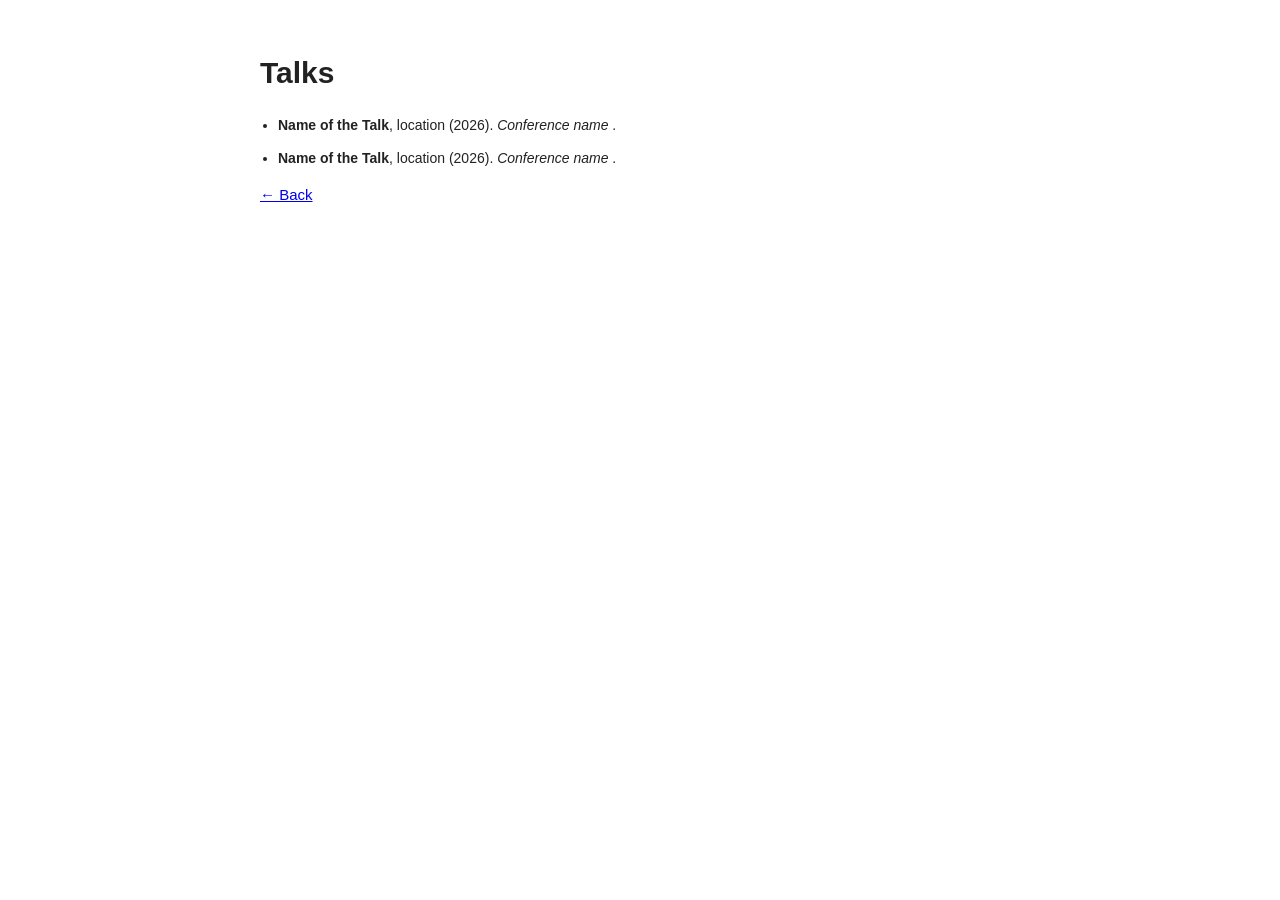
==== contributions.html @ 5d31e6c9 "Create contributions.html" ====
<!DOCTYPE html>
<html>
<head>
  <title>Contributions</title>
  <link rel="stylesheet" href="style.css">
</head>

<body>
  <div class="container">

    <h1>Talks</h1>

    <ul class="pubs">
      <li>
        <b>Name of the Talk</b>, location (2026).
        <i>Conference name </i>.
      </li>

      <li>
        <b>Name of the Talk</b>, location (2026).
        <i>Conference name </i>.
      </li>
    </ul>

    <a href="index.html">← Back</a>

  </div>
</body>
</html>
---- style.css ----
body {
  font-family: -apple-system, BlinkMacSystemFont, "Segoe UI", Roboto, Helvetica, Arial, sans-serif;
  background: #ffffff;
  color: #222;
  line-height: 1.5;
  font-size: 15px;
}

.container {
  width: 760px;
  margin: 50px auto;
}

/* Header */
header h1 {
  font-size: 34px;
  font-weight: 600;
  margin-bottom: 6px;
}

/* Navigation */
nav {
  margin-bottom: 25px;
}

nav a {
  margin-right: 18px;
  text-decoration: none;
  color: #555;
  font-size: 14px;
}

nav a:hover {
  color: #000;
}

/* Layout */
.about {
  display: flex;
  gap: 50px;
}

.left {
  width: 180px;
}

.right {
  flex: 1;
  font-size: 15px;
}

/* Profile image */
.profile {
  width: 160px;
  border-radius: 4px;
  margin-bottom: 12px;
}

/* Info text */
.info {
  font-size: 13px;
  color: #666;
  line-height: 1.4;
  margin-bottom: 12px;
}

.location {
  display: inline-flex;
  align-items: center;
  gap: 5px;
}

.location i {
  font-size: 12px;
  color: #888;
}

/* Links */
.links {
  margin-top: 8px;
}

.links a {
  display: flex;
  align-items: center;
  gap: 7px;

  text-decoration: none;
  color: #666;
  font-size: 13px;

  margin-bottom: 5px;
}

.links i {
  width: 14px;
  text-align: center;
  font-size: 12px;
  color: #888;
}

.links a:hover {
  color: #000;
}

/* Section titles */
h2 {
  margin-top: 45px;
  font-size: 20px;
  font-weight: 600;
}

/* Publications */
.pubs {
  padding-left: 18px;
}

.pubs li {
  margin-bottom: 12px;
  font-size: 14px;
  line-height: 1.5;
}
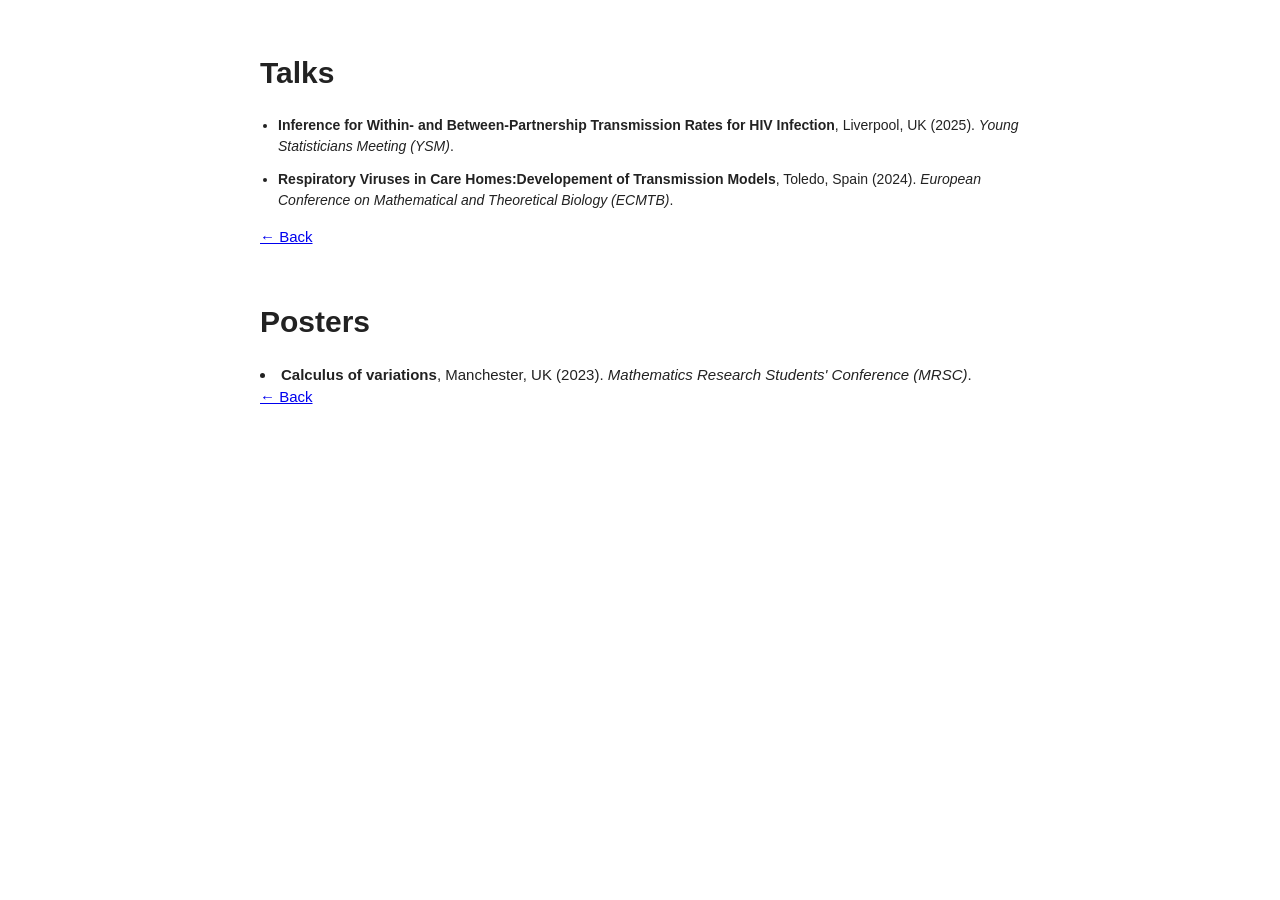
==== commit a7c6e1cd: "Update contributions.html" ====
--- a/contributions.html
+++ b/contributions.html
@@ -12,13 +12,27 @@
 
     <ul class="pubs">
       <li>
-        <b>Name of the Talk</b>, location (2026).
-        <i>Conference name </i>.
+        <b>Inference for Within- and Between-Partnership Transmission Rates for HIV Infection</b>, Liverpool, UK (2025).
+        <i>Young Statisticians Meeting (YSM)</i>.
       </li>
 
       <li>
-        <b>Name of the Talk</b>, location (2026).
-        <i>Conference name </i>.
+        <b>Respiratory Viruses in Care Homes:Developement of Transmission Models</b>, Toledo, Spain (2024).
+        <i>European Conference on Mathematical and Theoretical Biology (ECMTB)</i>.
+      </li>
+    </ul>
+
+    <a href="index.html">← Back</a>
+
+  </div>
+
+  <div class="container">
+
+    <h1>Posters</h1>
+
+      <li>
+        <b>Calculus of variations</b>, Manchester, UK (2023).
+        <i>Mathematics Research Students' Conference (MRSC)</i>.
       </li>
     </ul>
 
--- a/style.css
+++ b/style.css
@@ -120,3 +120,18 @@
   font-size: 14px;
   line-height: 1.5;
 }
+
+.pub-links {
+  font-size: 13px;
+  margin-top: 2px;
+}
+
+.pub-links a {
+  margin-right: 10px;
+  text-decoration: none;
+  color: #666;
+}
+
+.pub-links a:hover {
+  color: #000;
+}
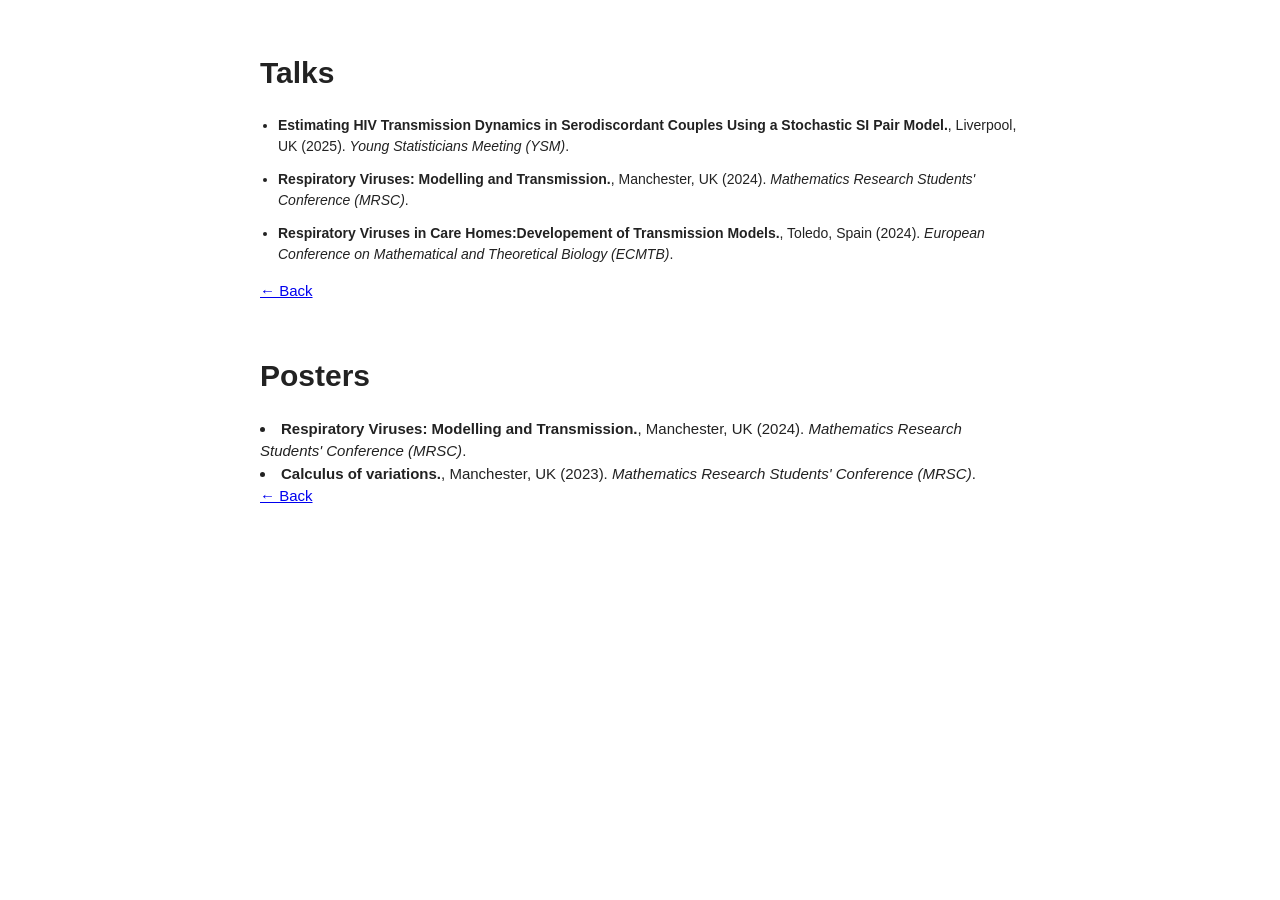
==== commit ff69300d: "Update contributions.html Added more talks" ====
--- a/contributions.html
+++ b/contributions.html
@@ -12,12 +12,17 @@
 
     <ul class="pubs">
       <li>
-        <b>Inference for Within- and Between-Partnership Transmission Rates for HIV Infection</b>, Liverpool, UK (2025).
+        <b>Estimating HIV Transmission Dynamics in Serodiscordant Couples Using a Stochastic SI Pair Model.</b>, Liverpool, UK (2025).
         <i>Young Statisticians Meeting (YSM)</i>.
       </li>
 
       <li>
-        <b>Respiratory Viruses in Care Homes:Developement of Transmission Models</b>, Toledo, Spain (2024).
+        <b>Respiratory Viruses: Modelling and Transmission.</b>, Manchester, UK (2024).
+        <i>Mathematics Research Students' Conference (MRSC)</i>.
+      </li>
+      
+      <li>
+        <b>Respiratory Viruses in Care Homes:Developement of Transmission Models.</b>, Toledo, Spain (2024).
         <i>European Conference on Mathematical and Theoretical Biology (ECMTB)</i>.
       </li>
     </ul>
@@ -31,7 +36,12 @@
     <h1>Posters</h1>
 
       <li>
-        <b>Calculus of variations</b>, Manchester, UK (2023).
+        <b>Respiratory Viruses: Modelling and Transmission.</b>, Manchester, UK (2024).
+        <i>Mathematics Research Students' Conference (MRSC)</i>.
+      </li>
+    
+      <li>
+        <b>Calculus of variations.</b>, Manchester, UK (2023).
         <i>Mathematics Research Students' Conference (MRSC)</i>.
       </li>
     </ul>
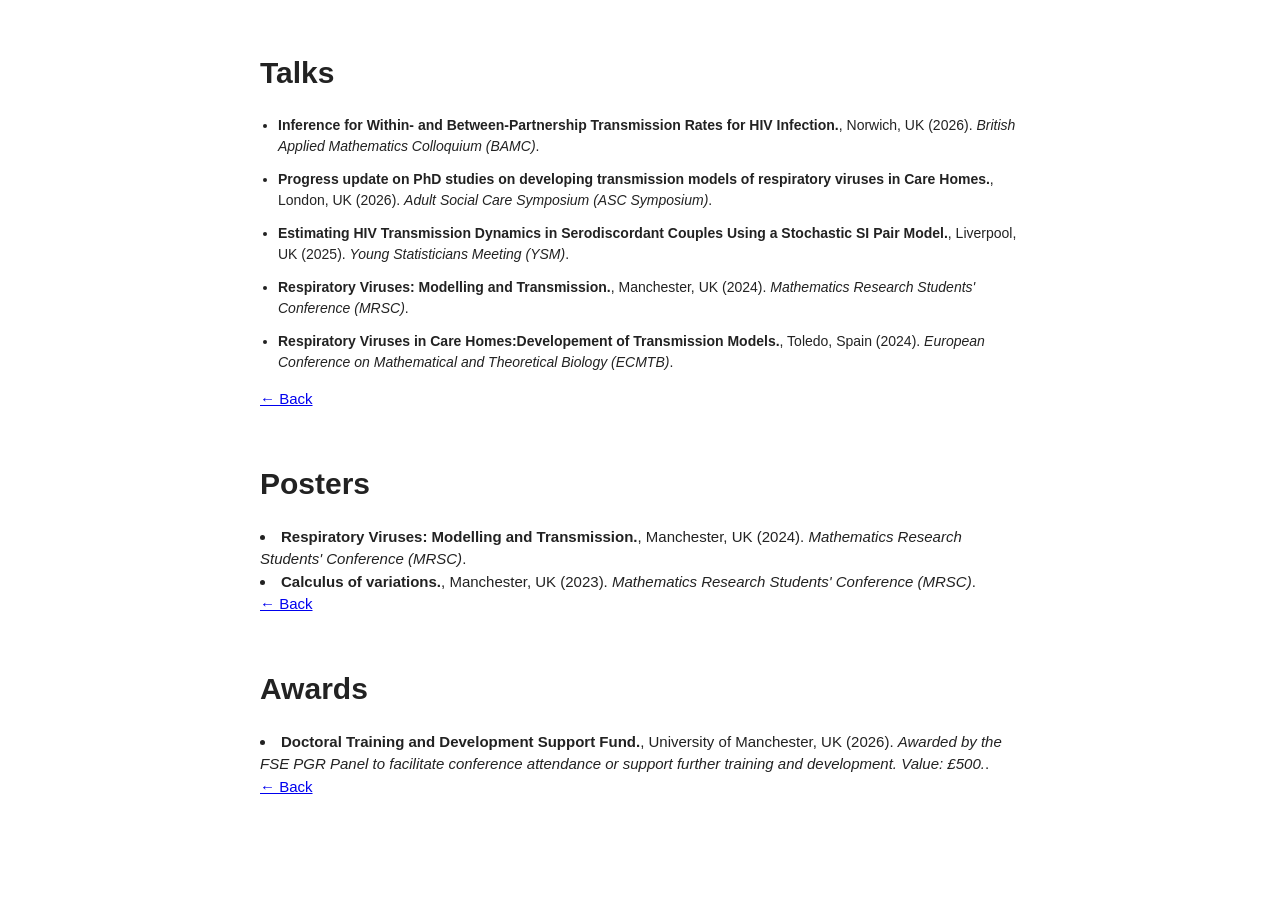
==== commit a29c45d9: "Update contributions.html Update" ====
--- a/contributions.html
+++ b/contributions.html
@@ -11,6 +11,16 @@
     <h1>Talks</h1>
 
     <ul class="pubs">
+      <li>
+        <b>Inference for Within- and Between-Partnership Transmission Rates for HIV Infection.</b>, Norwich, UK (2026).
+        <i>British Applied Mathematics Colloquium (BAMC)</i>.
+      </li>
+      
+      <li>
+        <b>Progress update on PhD studies on developing transmission models of respiratory viruses in Care Homes.</b>, London, UK (2026).
+        <i>Adult Social Care Symposium (ASC Symposium)</i>.
+      </li>
+      
       <li>
         <b>Estimating HIV Transmission Dynamics in Serodiscordant Couples Using a Stochastic SI Pair Model.</b>, Liverpool, UK (2025).
         <i>Young Statisticians Meeting (YSM)</i>.
@@ -49,5 +59,20 @@
     <a href="index.html">← Back</a>
 
   </div>
+
+  <div class="container">
+
+    <h1>Awards</h1>
+
+      <li>
+        <b>Doctoral Training and Development Support Fund.</b>, University of Manchester, UK (2026).
+        <i>Awarded by the FSE PGR Panel to facilitate conference attendance or support further training and development. Value:  £500.</i>.
+      </li>
+    
+    </ul>
+
+    <a href="index.html">← Back</a>
+
+  </div>
 </body>
 </html>
